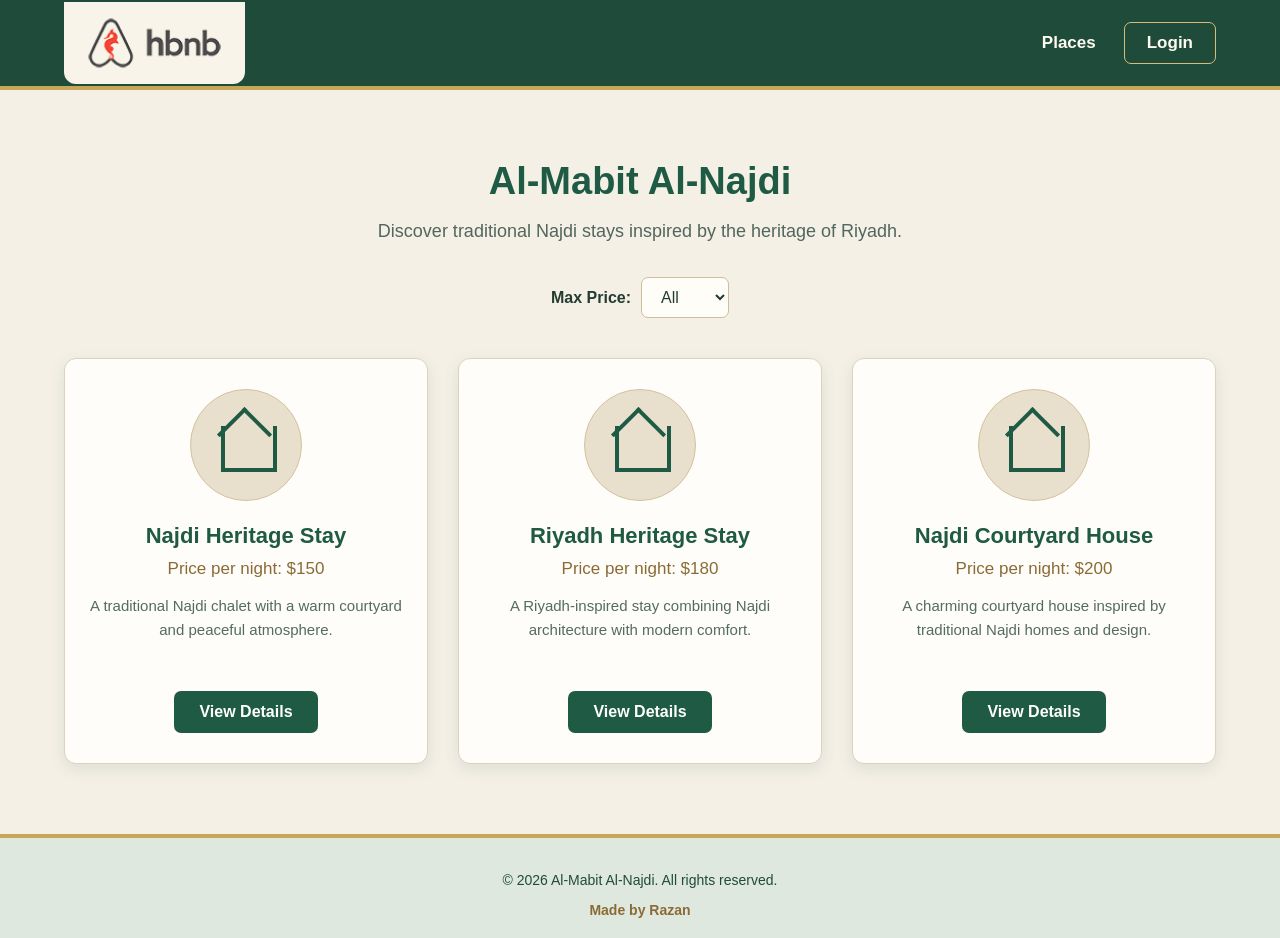
==== part4/base_files/index.html @ d956e424 "Update HBNB frontend design" ====
<!DOCTYPE html>
<html lang="en">
<head>
    <meta charset="UTF-8">
    <meta name="viewport" content="width=device-width, initial-scale=1.0">

    <title>Al-Mabit Al-Najdi - Places</title>

    <link rel="icon" href="images/icon.png">
    <link rel="stylesheet" href="styles.css">
</head>

<body>

<header>

    <a href="index.html" class="logo-container">
        <img
            src="images/logo.png"
            alt="Al-Mabit Al-Najdi logo"
            class="logo"
        >
    </a>

    <nav>
        <a href="index.html">Places</a>
        <a href="login.html" class="login-button">Login</a>
    </nav>

</header>


<main>

    <h1>Al-Mabit Al-Najdi</h1>

    <p class="page-intro">
        Discover traditional Najdi stays inspired by the heritage of Riyadh.
    </p>


    <section class="filters">

        <label for="max-price">Max Price:</label>

        <select id="max-price">

            <option value="all">All</option>
            <option value="100">$100</option>
            <option value="150">$150</option>
            <option value="200">$200</option>
            <option value="250">$250</option>

        </select>

    </section>


    <section class="places">


        <!-- Place 1 -->
        <article class="place-card">

            <div class="najdi-icon">
                <span class="house-icon house-one">⌂</span>
            </div>

            <h3>Najdi Heritage Stay</h3>

            <p class="price">
                Price per night: $150
            </p>

            <p class="place-description">
                A traditional Najdi chalet with a warm courtyard
                and peaceful atmosphere.
            </p>

            <a href="place.html" class="details-button">
                View Details
            </a>

        </article>


        <!-- Place 2 -->
        <article class="place-card">

            <div class="najdi-icon">
                <span class="house-icon house-two">⌂</span>
            </div>

            <h3>Riyadh Heritage Stay</h3>

            <p class="price">
                Price per night: $180
            </p>

            <p class="place-description">
                A Riyadh-inspired stay combining Najdi
                architecture with modern comfort.
            </p>

            <a href="place2.html" class="details-button">
                View Details
            </a>

        </article>


        <!-- Place 3 -->
        <article class="place-card">

            <div class="najdi-icon">
                <span class="house-icon house-three">⌂</span>
            </div>

            <h3>Najdi Courtyard House</h3>

            <p class="price">
                Price per night: $200
            </p>

            <p class="place-description">
                A charming courtyard house inspired by
                traditional Najdi homes and design.
            </p>

            <a href="place3.html" class="details-button">
                View Details
            </a>

        </article>


    </section>

</main>


<footer>

    <p>
        © 2026 Al-Mabit Al-Najdi. All rights reserved.
    </p>

    <p class="designer-credit">
        Made by Razan
    </p>

</footer>


</body>
</html>
---- part4/base_files/styles.css ----
* {
    box-sizing: border-box;
}

body {
    margin: 0;
    font-family: Arial, Helvetica, sans-serif;
    background: #f4f0e6;
    color: #243b32;
}


/* =========================
   HEADER
   ========================= */

header {
    background: #1f4b3b;
    border-bottom: 4px solid #c7a65a;
    min-height: 90px;

    display: flex;
    align-items: center;
    justify-content: space-between;

    padding: 0 5%;
}


/* Logo background */

.logo-container {
    background: #f8f4e9;

    border-radius: 0 0 12px 12px;

    padding: 8px 18px;

    display: flex;
    align-items: center;
    justify-content: center;

    height: 82px;

    text-decoration: none;
}


/* Logo */

.logo {
    width: 145px;
    height: auto;
    display: block;
}


/* Navigation */

nav {
    display: flex;
    align-items: center;
    gap: 28px;
}

nav a {
    color: #fffaf0;
    text-decoration: none;

    font-weight: bold;
    font-size: 17px;
}

nav a:hover {
    color: #d8bd79;
}


/* Login button */

.login-button {
    border: 1px solid #d8bd79;
    border-radius: 7px;

    padding: 10px 22px;
}

.login-button:hover {
    background: #d8bd79;
    color: #1f4b3b;
}


/* =========================
   MAIN
   ========================= */

main {
    width: 90%;
    max-width: 1200px;

    margin: 0 auto;

    min-height: calc(100vh - 180px);

    padding: 45px 0 70px;
}


/* Main title */

h1 {
    color: #1f5a45;

    text-align: center;

    font-size: 38px;

    margin-bottom: 10px;
}

h2 {
    color: #1f5a45;
}


/* Intro text */

.page-intro {
    text-align: center;

    color: #52665d;

    font-size: 18px;

    margin-bottom: 35px;
}

.subtitle {
    text-align: center;

    color: #52665d;

    font-size: 18px;

    margin-bottom: 35px;
}


/* =========================
   FILTER
   ========================= */

.filters {
    display: flex;

    justify-content: center;
    align-items: center;

    gap: 10px;

    margin-bottom: 40px;
}

.filters label {
    font-weight: bold;
    color: #243b32;
}

select,
input,
textarea {
    font-family: inherit;
    font-size: 16px;
}

select {
    padding: 10px 15px;

    border: 1px solid #cdbf9d;

    border-radius: 7px;

    background: #fffdf8;

    color: #243b32;
}


/* =========================
   PLACES
   ========================= */

.places {
    display: grid;

    grid-template-columns: repeat(3, 1fr);

    gap: 30px;
}


/* Place card */

.place-card {
    padding: 30px 22px;

    border: 1px solid #ddd3bd;

    border-radius: 12px;

    background: #fffdf9;

    box-shadow:
        0 5px 16px rgba(31, 75, 59, 0.10);

    text-align: center;

    transition:
        transform 0.2s ease,
        box-shadow 0.2s ease;
}

.place-card:hover {
    transform: translateY(-5px);

    box-shadow:
        0 10px 25px rgba(31, 75, 59, 0.16);
}


/* =========================
   NAJDI HOUSE ICON
   ========================= */

.najdi-icon {
    width: 112px;
    height: 112px;

    margin: 0 auto 22px;

    border-radius: 50%;

    background: #e8e0cd;

    border: 1px solid #d2c29f;

    display: flex;

    align-items: center;
    justify-content: center;

    position: relative;
}


/* House body */

.najdi-icon::before {
    content: "";

    position: absolute;

    width: 48px;
    height: 42px;

    border: 4px solid #1f5a45;

    border-top: none;

    bottom: 28px;
    left: 30px;
}


/* House roof */

.najdi-icon::after {
    content: "";

    position: absolute;

    width: 35px;
    height: 35px;

    border-left: 4px solid #1f5a45;

    border-top: 4px solid #1f5a45;

    transform: rotate(45deg);

    top: 25px;
    left: 34px;
}


/* Hide text symbol */

.najdi-icon span {
    position: relative;

    z-index: 2;

    font-size: 0;
}


/* =========================
   CARD TEXT
   ========================= */

.place-card h3 {
    color: #1f5a45;

    font-size: 22px;

    margin: 10px 0;
}


.price {
    color: #8a6b35;

    font-size: 17px;

    margin: 10px 0 15px;
}


/* Different description for every card */

.place-description {
    color: #536b62;

    font-size: 15px;

    line-height: 1.6;

    min-height: 72px;

    max-width: 320px;

    margin: 0 auto 25px;
}


/* =========================
   BUTTONS
   ========================= */

.details-button,
.submit-button {
    display: inline-block;

    background: #1f5a45;

    color: #fff;

    border: none;

    border-radius: 7px;

    padding: 12px 25px;

    text-decoration: none;

    font-weight: bold;

    cursor: pointer;
}

.details-button:hover,
.submit-button:hover {
    background: #163f31;
}


/* =========================
   LOGIN / FORMS
   ========================= */

.login-container,
.form-container {
    max-width: 500px;

    margin: 40px auto;
}

.login-container {
    text-align: center;
}

.login-container p {
    color: #5d6b64;
}

.form-group {
    margin-bottom: 20px;
}

.form-group label {
    display: block;

    margin-bottom: 8px;

    font-weight: bold;

    color: #243b32;
}

.form-group input,
.form-group textarea {
    width: 100%;

    padding: 12px;

    border: 1px solid #cdbf9d;

    border-radius: 7px;

    background: #fffdf8;
}

.form-group textarea {
    min-height: 140px;

    resize: vertical;
}

.form-container .submit-button {
    width: 100%;
}


/* =========================
   PLACE DETAILS
   ========================= */

.place-details {
    margin: 20px;

    padding: 30px;

    border: 1px solid #ddd3bd;

    border-radius: 12px;

    background: #fffdf9;

    box-shadow:
        0 5px 16px rgba(31, 75, 59, 0.10);
}

.place-info {
    padding: 20px;
}

.place-info p {
    margin: 12px 0;
}


/* =========================
   REVIEWS
   ========================= */

.reviews-section {
    margin-top: 35px;
}

.review-card {
    margin: 20px;

    padding: 20px;

    border: 1px solid #ddd3bd;

    border-radius: 10px;

    background: #fffdf9;

    box-shadow:
        0 3px 10px rgba(31, 75, 59, 0.06);
}

.review-card p {
    margin: 10px;
}

.add-review {
    margin-top: 35px;
}


/* =========================
   FOOTER
   ========================= */

footer {
    background: #dfe8df;

    border-top: 4px solid #c7a65a;

    color: #1f4b3b;

    text-align: center;

    padding: 20px;

    font-size: 14px;
}


/* Made by Razan */

.designer-credit {
    margin: 6px 0 0;

    font-weight: bold;

    color: #8a6b35;
}


/* =========================
   RESPONSIVE
   ========================= */

@media (max-width: 900px) {

    .places {
        grid-template-columns: repeat(2, 1fr);
    }

}


@media (max-width: 600px) {

    header {
        padding: 0 20px;
    }


    .logo-container {
        height: 70px;

        padding: 6px 12px;
    }


    .logo {
        width: 120px;
    }


    nav {
        gap: 10px;
    }


    nav a {
        font-size: 14px;
    }


    main {
        width: 94%;

        padding: 30px 0;
    }


    h1 {
        font-size: 30px;
    }


    .places {
        grid-template-columns: 1fr;
    }


    .place-card {
        margin: 5px;
    }


    .najdi-icon {
        width: 112px;
        height: 112px;

        margin: 10px auto 20px;
    }


    .place-description {
        max-width: 320px;
    }

}
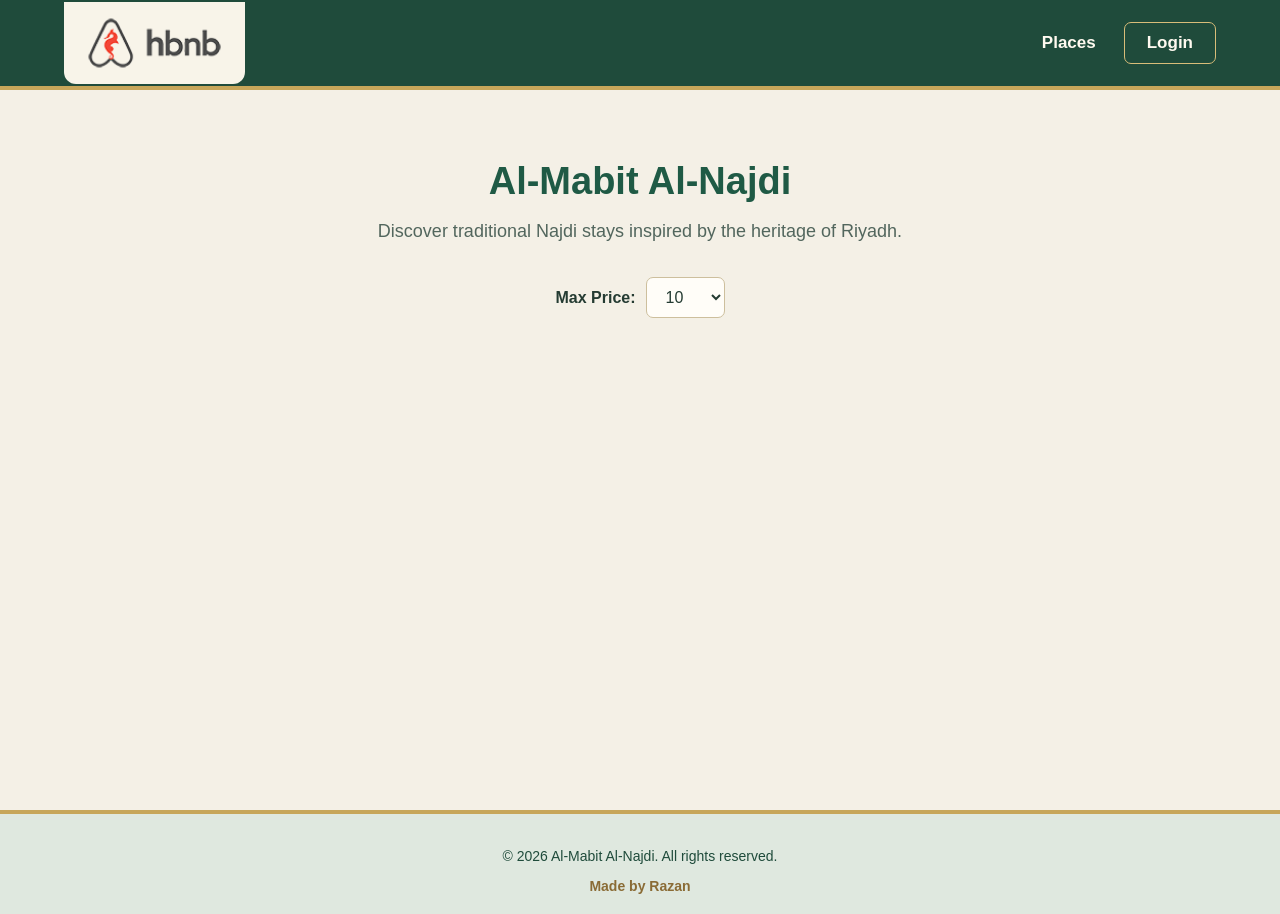
==== commit e251d59d: "Implement login functionality" ====
--- a/part4/base_files/index.html
+++ b/part4/base_files/index.html
@@ -24,7 +24,12 @@
 
     <nav>
         <a href="index.html">Places</a>
-        <a href="login.html" class="login-button">Login</a>
+
+        <a href="login.html"
+           id="login-link"
+           class="login-button">
+            Login
+        </a>
     </nav>
 
 </header>
@@ -41,99 +46,20 @@
 
     <section class="filters">
 
-        <label for="max-price">Max Price:</label>
+        <label for="price-filter">Max Price:</label>
 
-        <select id="max-price">
-
+        <select id="price-filter">
+            <option value="10">10</option>
+            <option value="50">50</option>
+            <option value="100">100</option>
             <option value="all">All</option>
-            <option value="100">$100</option>
-            <option value="150">$150</option>
-            <option value="200">$200</option>
-            <option value="250">$250</option>
-
         </select>
 
     </section>
 
 
-    <section class="places">
-
-
-        <!-- Place 1 -->
-        <article class="place-card">
-
-            <div class="najdi-icon">
-                <span class="house-icon house-one">⌂</span>
-            </div>
-
-            <h3>Najdi Heritage Stay</h3>
-
-            <p class="price">
-                Price per night: $150
-            </p>
-
-            <p class="place-description">
-                A traditional Najdi chalet with a warm courtyard
-                and peaceful atmosphere.
-            </p>
-
-            <a href="place.html" class="details-button">
-                View Details
-            </a>
-
-        </article>
-
-
-        <!-- Place 2 -->
-        <article class="place-card">
-
-            <div class="najdi-icon">
-                <span class="house-icon house-two">⌂</span>
-            </div>
-
-            <h3>Riyadh Heritage Stay</h3>
-
-            <p class="price">
-                Price per night: $180
-            </p>
-
-            <p class="place-description">
-                A Riyadh-inspired stay combining Najdi
-                architecture with modern comfort.
-            </p>
-
-            <a href="place2.html" class="details-button">
-                View Details
-            </a>
-
-        </article>
-
-
-        <!-- Place 3 -->
-        <article class="place-card">
-
-            <div class="najdi-icon">
-                <span class="house-icon house-three">⌂</span>
-            </div>
-
-            <h3>Najdi Courtyard House</h3>
-
-            <p class="price">
-                Price per night: $200
-            </p>
-
-            <p class="place-description">
-                A charming courtyard house inspired by
-                traditional Najdi homes and design.
-            </p>
-
-            <a href="place3.html" class="details-button">
-                View Details
-            </a>
-
-        </article>
-
-
+    <section id="places-list" class="places">
+        <!-- Places will be populated dynamically using JavaScript -->
     </section>
 
 </main>
@@ -152,5 +78,7 @@
 </footer>
 
 
+<script src="scripts.js"></script>
+
 </body>
 </html>
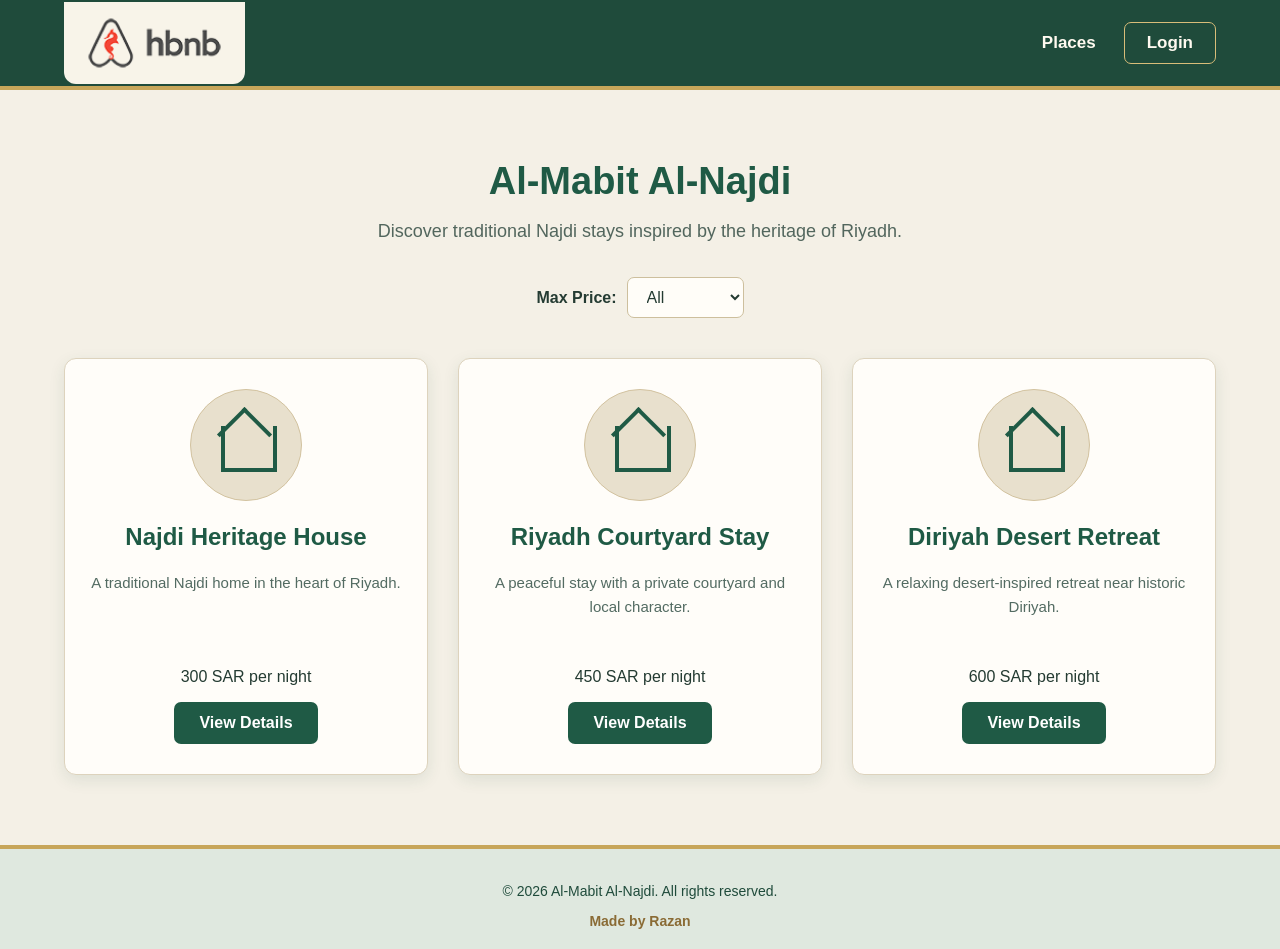
==== commit 3d2376e5: "Implement login functionality and update places design" ====
--- a/part4/base_files/index.html
+++ b/part4/base_files/index.html
@@ -3,7 +3,6 @@
 <head>
     <meta charset="UTF-8">
     <meta name="viewport" content="width=device-width, initial-scale=1.0">
-
     <title>Al-Mabit Al-Najdi - Places</title>
 
     <link rel="icon" href="images/icon.png">
@@ -11,74 +10,77 @@
 </head>
 
 <body>
+    <header>
+        <a href="index.html" class="logo-container">
+            <img
+                src="images/logo.png"
+                alt="Al-Mabit Al-Najdi logo"
+                class="logo"
+            >
+        </a>
 
-<header>
+        <nav>
+            <a href="index.html">Places</a>
+            <a href="login.html" id="login-link" class="login-button">Login</a>
+        </nav>
+    </header>
 
-    <a href="index.html" class="logo-container">
-        <img
-            src="images/logo.png"
-            alt="Al-Mabit Al-Najdi logo"
-            class="logo"
-        >
-    </a>
+    <main>
+        <h1>Al-Mabit Al-Najdi</h1>
 
-    <nav>
-        <a href="index.html">Places</a>
+        <p class="page-intro">
+            Discover traditional Najdi stays inspired by the heritage of Riyadh.
+        </p>
 
-        <a href="login.html"
-           id="login-link"
-           class="login-button">
-            Login
-        </a>
-    </nav>
+        <section class="filters">
+            <label for="price-filter">Max Price:</label>
 
-</header>
+            <select id="price-filter">
+                <option value="all">All</option>
+                <option value="300">300 SAR</option>
+                <option value="450">450 SAR</option>
+                <option value="600">600 SAR</option>
+            </select>
+        </section>
 
+        <section id="places-list" class="places">
+            <article class="place-card">
+		<div class="najdi-icon"><span></span></div>	    
+                <h2>Najdi Heritage House</h2>
+                <p class="place-description">
+                    A traditional Najdi home in the heart of Riyadh.
+                </p>
+                <p class="place-price">300 SAR per night</p>
+                <a href="place.html" class="details-button">View Details</a>
+            </article>
 
-<main>
+            <article class="place-card">
+		<div class="najdi-icon"><span></span></div>    
+                <h2>Riyadh Courtyard Stay</h2>
+                <p class="place-description">
+                    A peaceful stay with a private courtyard and local character.
+                </p>
+                <p class="place-price">450 SAR per night</p>
+                <a href="place2.html" class="details-button">View Details</a>
+            </article>
 
-    <h1>Al-Mabit Al-Najdi</h1>
+            <article class="place-card">
+		<div class="najdi-icon"><span></span></div>    
+                <h2>Diriyah Desert Retreat</h2>
+                <p class="place-description">
+                    A relaxing desert-inspired retreat near historic Diriyah.
+                </p>
+                <p class="place-price">600 SAR per night</p>
+                <a href="place3.html" class="details-button">View Details</a>
+            </article>
+        </section>
+    </main>
 
-    <p class="page-intro">
-        Discover traditional Najdi stays inspired by the heritage of Riyadh.
-    </p>
+    <footer>
+        <p>© 2026 Al-Mabit Al-Najdi. All rights reserved.</p>
+        <p class="designer-credit">Made by Razan</p>
+    </footer>
 
-
-    <section class="filters">
-
-        <label for="price-filter">Max Price:</label>
-
-        <select id="price-filter">
-            <option value="10">10</option>
-            <option value="50">50</option>
-            <option value="100">100</option>
-            <option value="all">All</option>
-        </select>
-
-    </section>
-
-
-    <section id="places-list" class="places">
-        <!-- Places will be populated dynamically using JavaScript -->
-    </section>
-
-</main>
-
-
-<footer>
-
-    <p>
-        © 2026 Al-Mabit Al-Najdi. All rights reserved.
-    </p>
-
-    <p class="designer-credit">
-        Made by Razan
-    </p>
-
-</footer>
-
-
-<script src="scripts.js"></script>
-
+    <script src="scripts.js"></script>
 </body>
 </html>
--- a/part4/base_files/styles.css
+++ b/part4/base_files/styles.css
@@ -599,3 +599,9 @@
     }
 
 }
+    .error-message {
+    color: #b42318;
+    margin: 10px 0;
+    min-height: 1.2em;
+    
+} 
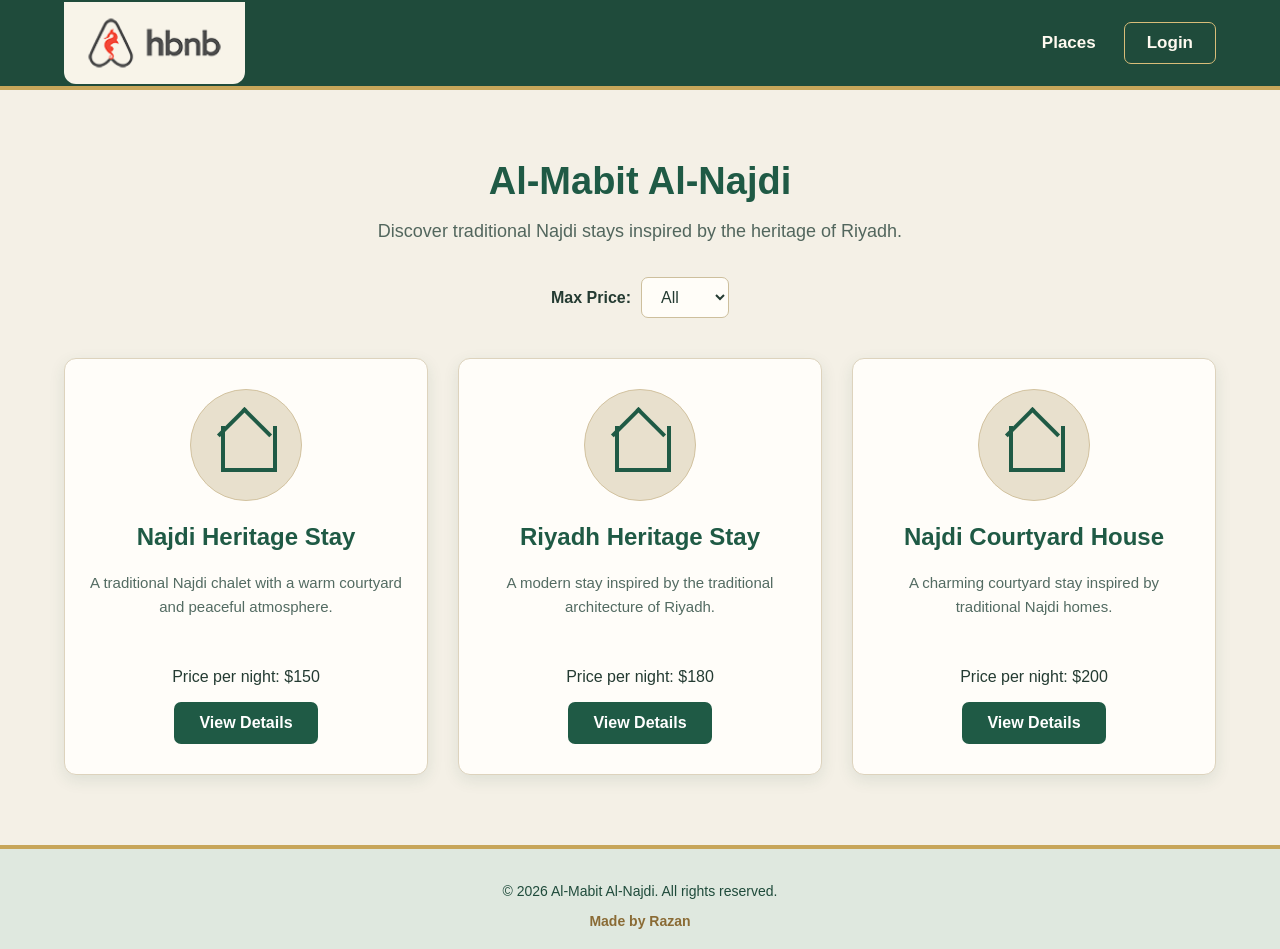
==== commit d9aa1594: "Fix place details and restore place icons" ====
--- a/part4/base_files/index.html
+++ b/part4/base_files/index.html
@@ -37,40 +37,52 @@
 
             <select id="price-filter">
                 <option value="all">All</option>
-                <option value="300">300 SAR</option>
-                <option value="450">450 SAR</option>
-                <option value="600">600 SAR</option>
+                <option value="150">$150</option>
+                <option value="180">$180</option>
+                <option value="200">$200</option>
             </select>
         </section>
 
         <section id="places-list" class="places">
             <article class="place-card">
-		<div class="najdi-icon"><span></span></div>	    
-                <h2>Najdi Heritage House</h2>
+                <div class="najdi-icon"><span></span></div>
+
+                <h2>Najdi Heritage Stay</h2>
+
                 <p class="place-description">
-                    A traditional Najdi home in the heart of Riyadh.
+                    A traditional Najdi chalet with a warm courtyard and peaceful atmosphere.
                 </p>
-                <p class="place-price">300 SAR per night</p>
+
+                <p class="place-price">Price per night: $150</p>
+
                 <a href="place.html" class="details-button">View Details</a>
             </article>
 
             <article class="place-card">
-		<div class="najdi-icon"><span></span></div>    
-                <h2>Riyadh Courtyard Stay</h2>
+                <div class="najdi-icon"><span></span></div>
+
+                <h2>Riyadh Heritage Stay</h2>
+
                 <p class="place-description">
-                    A peaceful stay with a private courtyard and local character.
+                    A modern stay inspired by the traditional architecture of Riyadh.
                 </p>
-                <p class="place-price">450 SAR per night</p>
+
+                <p class="place-price">Price per night: $180</p>
+
                 <a href="place2.html" class="details-button">View Details</a>
             </article>
 
             <article class="place-card">
-		<div class="najdi-icon"><span></span></div>    
-                <h2>Diriyah Desert Retreat</h2>
+                <div class="najdi-icon"><span></span></div>
+
+                <h2>Najdi Courtyard House</h2>
+
                 <p class="place-description">
-                    A relaxing desert-inspired retreat near historic Diriyah.
+                    A charming courtyard stay inspired by traditional Najdi homes.
                 </p>
-                <p class="place-price">600 SAR per night</p>
+
+                <p class="place-price">Price per night: $200</p>
+
                 <a href="place3.html" class="details-button">View Details</a>
             </article>
         </section>
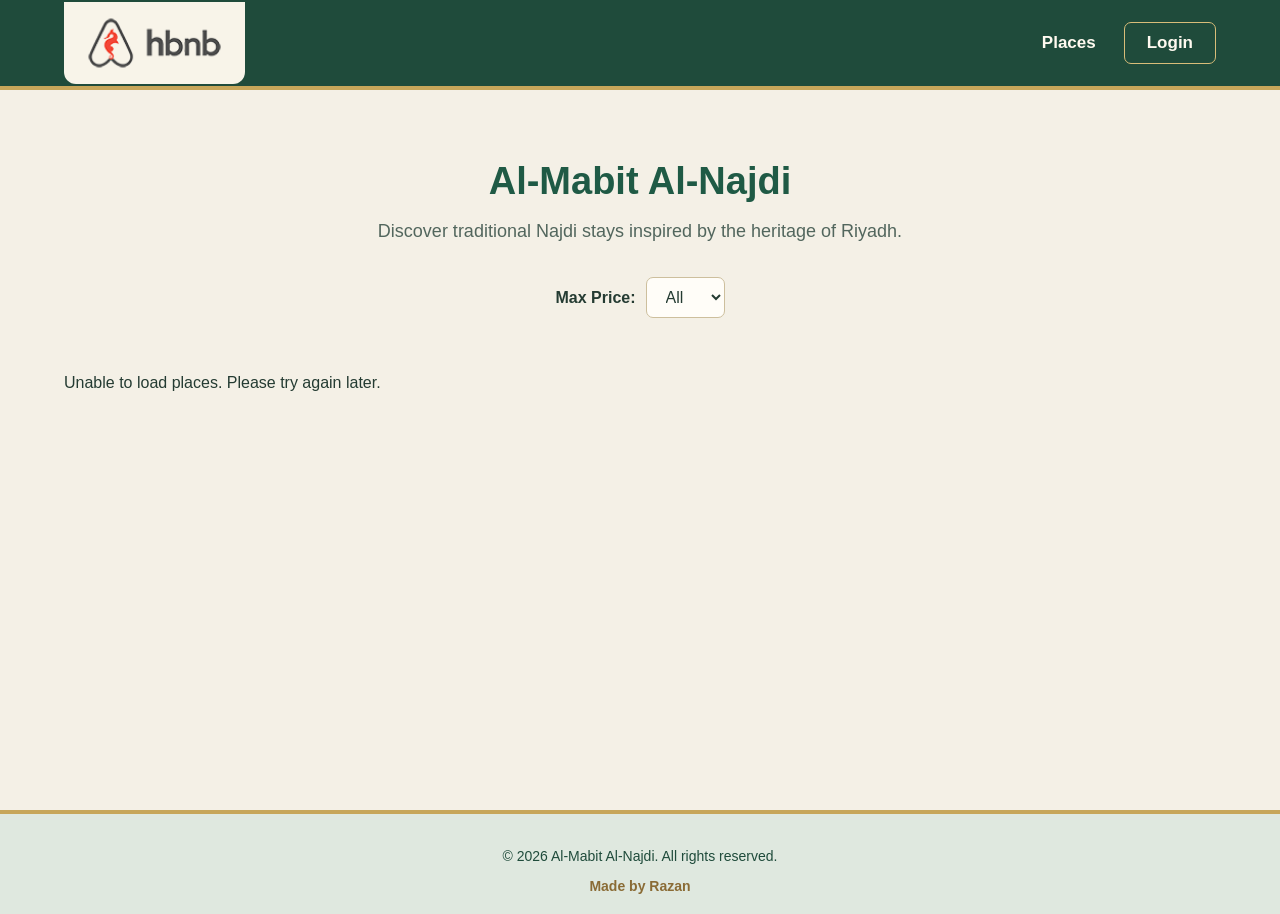
==== commit c60917cb: "Implement dynamic places list and price filtering" ====
--- a/part4/base_files/index.html
+++ b/part4/base_files/index.html
@@ -21,7 +21,9 @@
 
         <nav>
             <a href="index.html">Places</a>
-            <a href="login.html" id="login-link" class="login-button">Login</a>
+            <a href="login.html" id="login-link" class="login-button">
+                Login
+            </a>
         </nav>
     </header>
 
@@ -37,54 +39,14 @@
 
             <select id="price-filter">
                 <option value="all">All</option>
-                <option value="150">$150</option>
-                <option value="180">$180</option>
-                <option value="200">$200</option>
+                <option value="10">10</option>
+                <option value="50">50</option>
+                <option value="100">100</option>
             </select>
         </section>
 
         <section id="places-list" class="places">
-            <article class="place-card">
-                <div class="najdi-icon"><span></span></div>
-
-                <h2>Najdi Heritage Stay</h2>
-
-                <p class="place-description">
-                    A traditional Najdi chalet with a warm courtyard and peaceful atmosphere.
-                </p>
-
-                <p class="place-price">Price per night: $150</p>
-
-                <a href="place.html" class="details-button">View Details</a>
-            </article>
-
-            <article class="place-card">
-                <div class="najdi-icon"><span></span></div>
-
-                <h2>Riyadh Heritage Stay</h2>
-
-                <p class="place-description">
-                    A modern stay inspired by the traditional architecture of Riyadh.
-                </p>
-
-                <p class="place-price">Price per night: $180</p>
-
-                <a href="place2.html" class="details-button">View Details</a>
-            </article>
-
-            <article class="place-card">
-                <div class="najdi-icon"><span></span></div>
-
-                <h2>Najdi Courtyard House</h2>
-
-                <p class="place-description">
-                    A charming courtyard stay inspired by traditional Najdi homes.
-                </p>
-
-                <p class="place-price">Price per night: $200</p>
-
-                <a href="place3.html" class="details-button">View Details</a>
-            </article>
+            <!-- Places are loaded dynamically from the API -->
         </section>
     </main>
 
